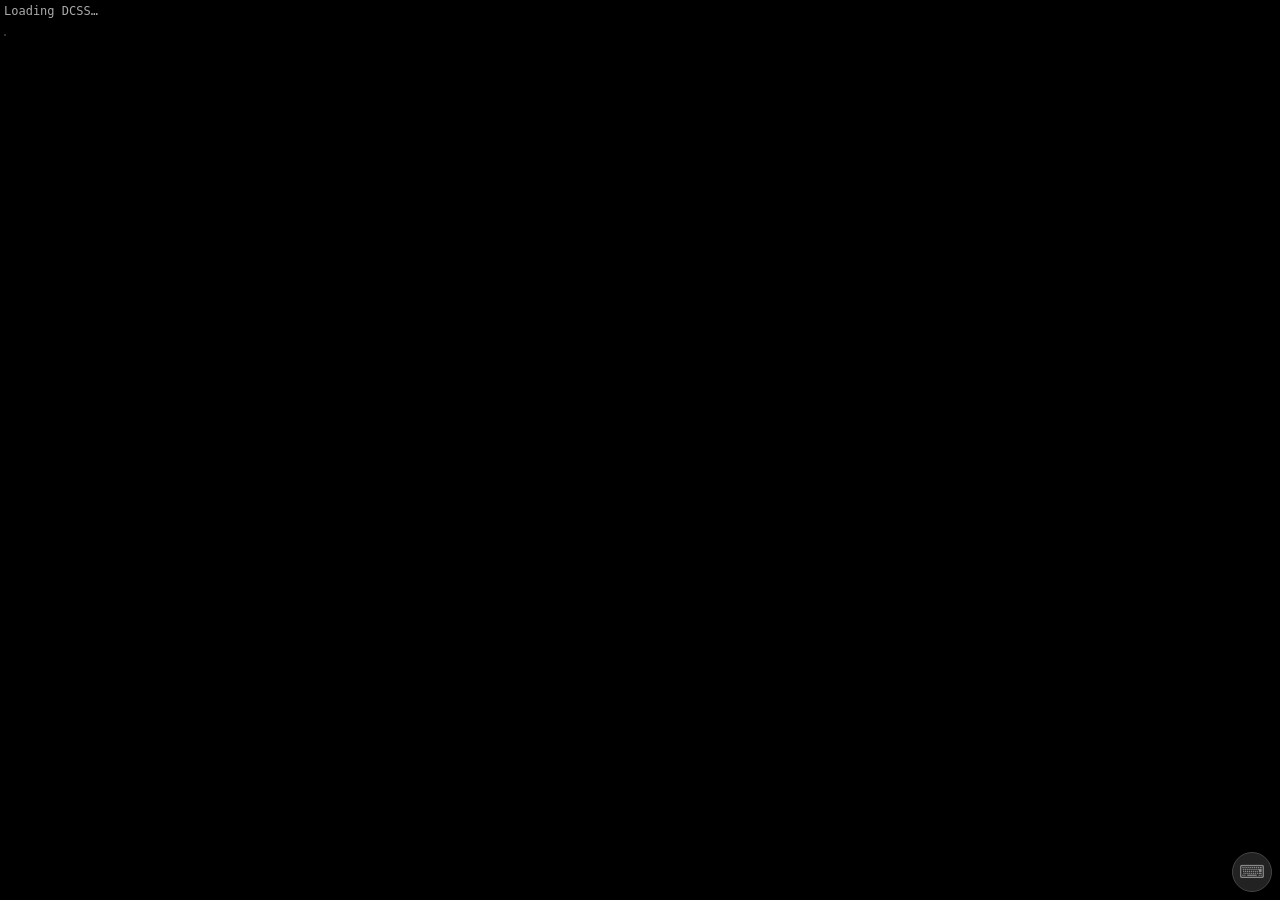
==== crawl-ref/source/ascii.html @ c0c44d6e "wasm: add browser landing page and on-screen virtual keyboard The browser is the only place this for" ====
<!DOCTYPE html>
<html lang="en">
<head>
<meta charset="UTF-8">
<meta name="viewport" content="width=device-width, initial-scale=1.0">
<title>DCSS ASCII — WebAssembly</title>
<style>
  * { box-sizing: border-box; margin: 0; padding: 0; }
  body { background: #000; display: flex; flex-direction: column; align-items: flex-start;
         justify-content: flex-start; min-height: 100vh; overflow-x: hidden; padding: 4px; }
  #status { color: #aaa; font-family: monospace; font-size: 12px; margin-bottom: 4px;
            width: 100%; flex-shrink: 0; }
  /* Wrapper clips the scaled terminal so it never causes horizontal scroll */
  #term-wrap { width: 100%; overflow: hidden; flex-shrink: 0; }
  #terminal { border: 1px solid #333; transform-origin: top left; display: inline-block; }
</style>
<link rel="stylesheet" href="https://cdn.jsdelivr.net/npm/xterm@5.3.0/css/xterm.min.css">
</head>
<body>
<div id="status">Loading DCSS…</div>
<div id="term-wrap"><div id="terminal"></div></div>

<script src="https://cdn.jsdelivr.net/npm/xterm@5.3.0/lib/xterm.min.js"></script>
<script src="https://cdn.jsdelivr.net/npm/xterm-addon-fit@0.8.0/lib/xterm-addon-fit.min.js"></script>
<script>
window.DCSS_MODE = 'ascii';

// ---------------------------------------------------------------------------
// 1. Terminal setup
// ---------------------------------------------------------------------------
const term = new Terminal({
    cols: 80,
    rows: 24,
    fontFamily: 'Courier New, monospace',
    fontSize: 16,
    theme: { background: '#000000', foreground: '#c0c0c0' },
    cursorStyle: 'underline',
    convertEol: false,
});
const fitAddon = new FitAddon.FitAddon();
term.loadAddon(fitAddon);
term.open(document.getElementById('terminal'));
term.write('\x1b[32mxterm.js OK — waiting for DCSS...\x1b[0m\r\n');

// Scale the terminal down on narrow screens so it fits without horizontal scroll.
// Uses CSS transform so the 80×24 DCSS layout is unaffected; the wrapper clips
// the excess height caused by transform not collapsing the layout box.
function fitTerm() {
    var termEl  = document.getElementById('terminal');
    var wrapEl  = document.getElementById('term-wrap');
    if (!termEl || !wrapEl) return;
    var vw = wrapEl.clientWidth;
    var tw = termEl.scrollWidth;
    if (tw <= 0 || vw <= 0) return;
    var scale = Math.min(1, vw / tw);
    termEl.style.transform = scale < 0.999 ? 'scale(' + scale.toFixed(4) + ')' : '';
    // Update wrapper height to match the visually-rendered height so elements
    // below (including VKB padding) position correctly.
    wrapEl.style.height = Math.ceil(termEl.scrollHeight * scale) + 'px';
}
window.dcssTermFit = fitTerm;
window.addEventListener('resize', function () { setTimeout(fitTerm, 60); });
// Initial fit runs after first render tick.
setTimeout(fitTerm, 0);

// ---------------------------------------------------------------------------
// 2. Bridge: C -> JS (output)
// ---------------------------------------------------------------------------
var dcssWriteCount = 0;
window.dcssWrite = function(ansiStr) {
    dcssWriteCount++;
    if (dcssWriteCount <= 3) {
        console.log('[dcssWrite #' + dcssWriteCount + '] len=' + ansiStr.length,
                    JSON.stringify(ansiStr.slice(0, 80)));
    }
    term.write(ansiStr);
};

// ---------------------------------------------------------------------------
// 3. Bridge: JS -> C (input)
// ---------------------------------------------------------------------------
window.Module = window.Module || {};

const KEY_MAP = {
    'ArrowUp':    0x101,
    'ArrowDown':  0x102,
    'ArrowLeft':  0x103,
    'ArrowRight': 0x104,
    'Backspace':  0x107,
    'Delete':     0x14C,
    'Insert':     0x14D,
    'Home':       0x106,
    'End':        0x166,
    'PageUp':     0x153,
    'PageDown':   0x152,
    'Escape':     27,
    'Tab':        9,
    'Enter':      13,
};

Module._dcssKeyBuffer = [];

// Shared injection used by both keyboard events and the virtual keyboard.
window.injectKey = function(code) {
    if (Module._dcssKeyResolve) {
        Module._dcssKeyResolve(code);
    } else {
        Module._dcssKeyBuffer.push(code);
    }
};

term.onKey(function(ev) {
    var key = ev.domEvent.key;
    var code;

    var mapped = KEY_MAP[key];
    if (mapped !== undefined) {
        code = mapped;
    } else if (ev.domEvent.ctrlKey && key.length === 1) {
        code = key.toUpperCase().charCodeAt(0) - 64;
    } else if (key.length === 1) {
        code = key.codePointAt(0);
    } else {
        return;
    }

    window.injectKey(code);
});

// ---------------------------------------------------------------------------
// 4. Module configuration
// ---------------------------------------------------------------------------
Module.noInitialRun = false;
Module.noExitRuntime = false;
Module.arguments = ['-dir', '/crawl'];

Module.preRun = Module.preRun || [];
Module.preRun.push(function() {
    var dirs = ['/crawl', '/crawl/saves', '/crawl/morgue', '/crawl/crash'];
    dirs.forEach(function(d) {
        try { FS.mkdir(d); } catch(e) {}
    });
    Module._dcssKeyBuffer = Module._dcssKeyBuffer || [];
    var ok = FS.analyzePath('/crawl').exists;
    term.write('\x1b[36m[preRun] /crawl exists=' + ok + ' args=' + JSON.stringify(Module.arguments) + '\x1b[0m\r\n');
    console.log('[dcss] preRun done, /crawl exists:', ok);
});

Module.print = function(text) {
    console.log('[dcss stdout]', text);
    term.write(text + '\r\n');
};
Module.printErr = function(text) {
    console.warn('[dcss stderr]', text);
    term.write('\x1b[33m' + text + '\x1b[0m\r\n');
};

Module.onExit = function(code) {
    console.error('[dcss] exited with code', code);
    term.write('\r\n\x1b[31m[DCSS exited with code ' + code + ']\x1b[0m\r\n');
};

Module.onRuntimeInitialized = function() {
    document.getElementById('status').textContent = 'DCSS running — click terminal and press a key to start';
    console.log('[dcss] onRuntimeInitialized — Module._dcss =', Module._dcss);
    term.focus();
    var lastWriteCount = 0;
    var lastBufferLen = 0;
    var checkN = 0;
    var checkInterval = setInterval(function() {
        checkN++;
        var bufLen = (Module._dcssKeyBuffer || []).length;
        var hasDcss = !!Module._dcss;
        console.log('[dcss] t=' + checkN + 's',
                    'dcss=' + hasDcss,
                    'writes=' + dcssWriteCount,
                    'bufLen=' + bufLen);
        if (hasDcss) {
            clearInterval(checkInterval);
            term.write('\x1b[32m[initscr() reached at t=' + checkN + 's]\x1b[0m\r\n');
        } else if (checkN === 3) {
            term.write('\r\n\x1b[33m[t=3s] initscr() not reached yet.\r\n' +
                       'If the game is polling a blocking getch() before curses init,\r\n' +
                       'click the terminal and press ENTER to unblock it.\x1b[0m\r\n');
        } else if (checkN >= 15) {
            clearInterval(checkInterval);
            term.write('\r\n\x1b[31m[giving up after 15s — game never called initscr()]\x1b[0m\r\n');
        }
    }, 1000);
};

Module.onAbort = function(what) {
    document.getElementById('status').textContent = 'DCSS ABORTED: ' + what;
    console.error('[dcss] onAbort:', what);
};
</script>
<script src="crawl.js"></script>
<script src="vkb.js"></script>
</body>
</html>
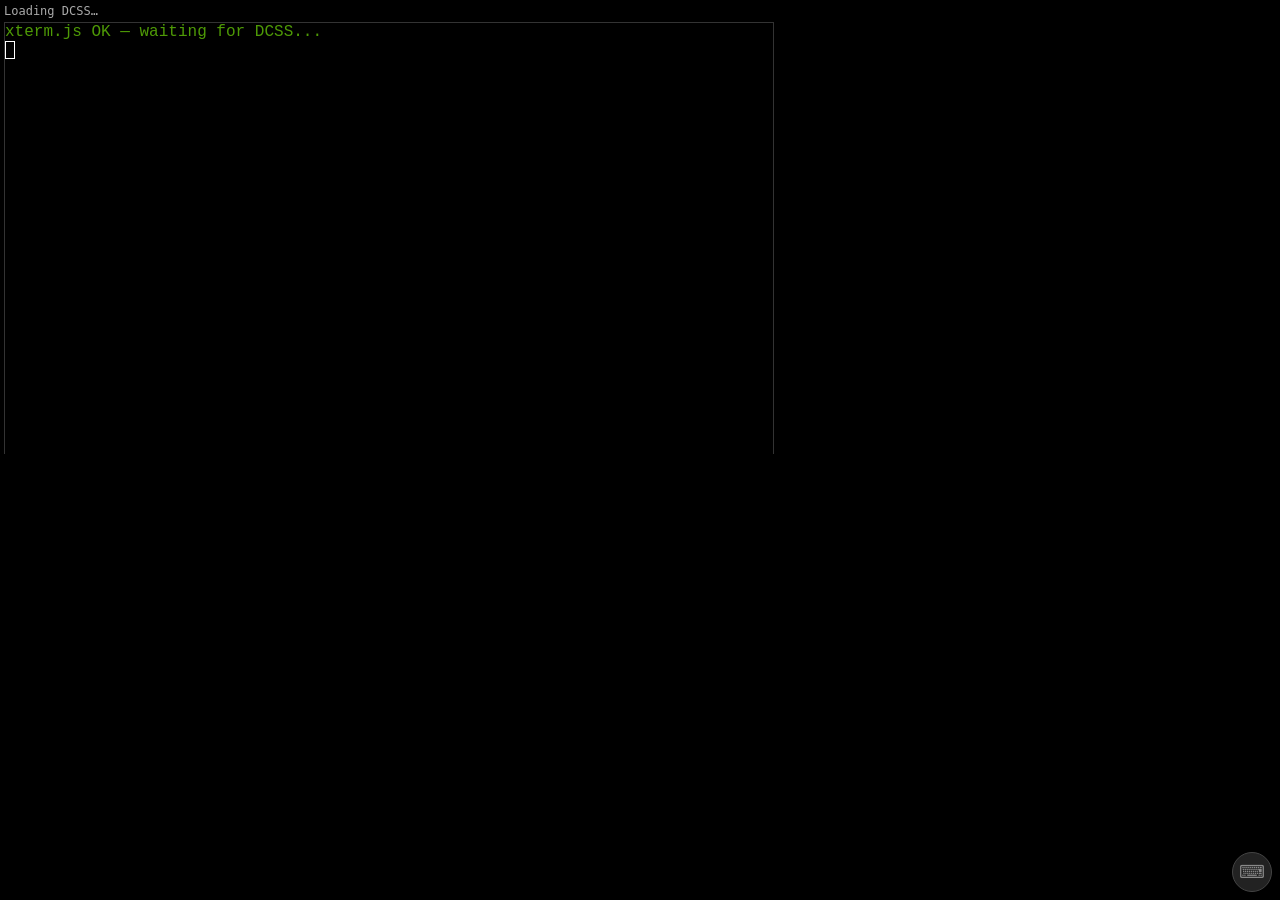
==== commit e02cb04f: "shrink image" ====
--- a/crawl-ref/source/ascii.html
+++ b/crawl-ref/source/ascii.html
@@ -4,6 +4,12 @@
 <meta charset="UTF-8">
 <meta name="viewport" content="width=device-width, initial-scale=1.0">
 <title>DCSS ASCII — WebAssembly</title>
+<link rel="manifest" href="/manifest.webmanifest">
+<meta name="theme-color" content="#111111">
+<link rel="icon" href="/icon.svg" type="image/svg+xml">
+<link rel="apple-touch-icon" href="/apple-touch-icon.png">
+<meta name="apple-mobile-web-app-capable" content="yes">
+<meta name="apple-mobile-web-app-status-bar-style" content="black-translucent">
 <style>
   * { box-sizing: border-box; margin: 0; padding: 0; }
   body { background: #000; display: flex; flex-direction: column; align-items: flex-start;
@@ -14,14 +20,14 @@
   #term-wrap { width: 100%; overflow: hidden; flex-shrink: 0; }
   #terminal { border: 1px solid #333; transform-origin: top left; display: inline-block; }
 </style>
-<link rel="stylesheet" href="https://cdn.jsdelivr.net/npm/xterm@5.3.0/css/xterm.min.css">
+<link rel="stylesheet" href="vendor/xterm.css">
 </head>
 <body>
 <div id="status">Loading DCSS…</div>
 <div id="term-wrap"><div id="terminal"></div></div>
 
-<script src="https://cdn.jsdelivr.net/npm/xterm@5.3.0/lib/xterm.min.js"></script>
-<script src="https://cdn.jsdelivr.net/npm/xterm-addon-fit@0.8.0/lib/xterm-addon-fit.min.js"></script>
+<script src="vendor/xterm.js"></script>
+<script src="vendor/xterm-addon-fit.js"></script>
 <script>
 window.DCSS_MODE = 'ascii';
 
@@ -196,5 +202,22 @@
 </script>
 <script src="crawl.js"></script>
 <script src="vkb.js"></script>
+<script>
+if ('serviceWorker' in navigator) {
+    // See index.html for the rationale; same registration logic on every page.
+    var hadController = !!navigator.serviceWorker.controller;
+    var refreshing = false;
+    navigator.serviceWorker.addEventListener('controllerchange', function () {
+        if (!hadController || refreshing) return;
+        refreshing = true;
+        location.reload();
+    });
+    window.addEventListener('load', function () {
+        navigator.serviceWorker.register('/sw.js', { updateViaCache: 'none' })
+            .then(function (reg) { if (reg && reg.update) reg.update().catch(function () {}); })
+            .catch(function (e) { console.warn('SW registration failed:', e); });
+    });
+}
+</script>
 </body>
 </html>
--- a/crawl-ref/source/vendor/xterm.css
+++ b/crawl-ref/source/vendor/xterm.css
@@ -0,0 +1,8 @@
+/**
+ * Minified by jsDelivr using clean-css v5.3.3.
+ * Original file: /npm/xterm@5.3.0/css/xterm.css
+ *
+ * Do NOT use SRI with dynamically generated files! More information: https://www.jsdelivr.com/using-sri-with-dynamic-files
+ */
+.xterm{cursor:text;position:relative;user-select:none;-ms-user-select:none;-webkit-user-select:none}.xterm.focus,.xterm:focus{outline:0}.xterm .xterm-helpers{position:absolute;top:0;z-index:5}.xterm .xterm-helper-textarea{padding:0;border:0;margin:0;position:absolute;opacity:0;left:-9999em;top:0;width:0;height:0;z-index:-5;white-space:nowrap;overflow:hidden;resize:none}.xterm .composition-view{background:#000;color:#fff;display:none;position:absolute;white-space:nowrap;z-index:1}.xterm .composition-view.active{display:block}.xterm .xterm-viewport{background-color:#000;overflow-y:scroll;cursor:default;position:absolute;right:0;left:0;top:0;bottom:0}.xterm .xterm-screen{position:relative}.xterm .xterm-screen canvas{position:absolute;left:0;top:0}.xterm .xterm-scroll-area{visibility:hidden}.xterm-char-measure-element{display:inline-block;visibility:hidden;position:absolute;top:0;left:-9999em;line-height:normal}.xterm.enable-mouse-events{cursor:default}.xterm .xterm-cursor-pointer,.xterm.xterm-cursor-pointer{cursor:pointer}.xterm.column-select.focus{cursor:crosshair}.xterm .xterm-accessibility,.xterm .xterm-message{position:absolute;left:0;top:0;bottom:0;right:0;z-index:10;color:transparent;pointer-events:none}.xterm .live-region{position:absolute;left:-9999px;width:1px;height:1px;overflow:hidden}.xterm-dim{opacity:1!important}.xterm-underline-1{text-decoration:underline}.xterm-underline-2{text-decoration:double underline}.xterm-underline-3{text-decoration:wavy underline}.xterm-underline-4{text-decoration:dotted underline}.xterm-underline-5{text-decoration:dashed underline}.xterm-overline{text-decoration:overline}.xterm-overline.xterm-underline-1{text-decoration:overline underline}.xterm-overline.xterm-underline-2{text-decoration:overline double underline}.xterm-overline.xterm-underline-3{text-decoration:overline wavy underline}.xterm-overline.xterm-underline-4{text-decoration:overline dotted underline}.xterm-overline.xterm-underline-5{text-decoration:overline dashed underline}.xterm-strikethrough{text-decoration:line-through}.xterm-screen .xterm-decoration-container .xterm-decoration{z-index:6;position:absolute}.xterm-screen .xterm-decoration-container .xterm-decoration.xterm-decoration-top-layer{z-index:7}.xterm-decoration-overview-ruler{z-index:8;position:absolute;top:0;right:0;pointer-events:none}.xterm-decoration-top{z-index:2;position:relative}
+/*# sourceMappingURL=/sm/c5efcc609fa43782768884f031126e0ac5752fe8f1f6c9d1eed7903b1bba39c1.map */
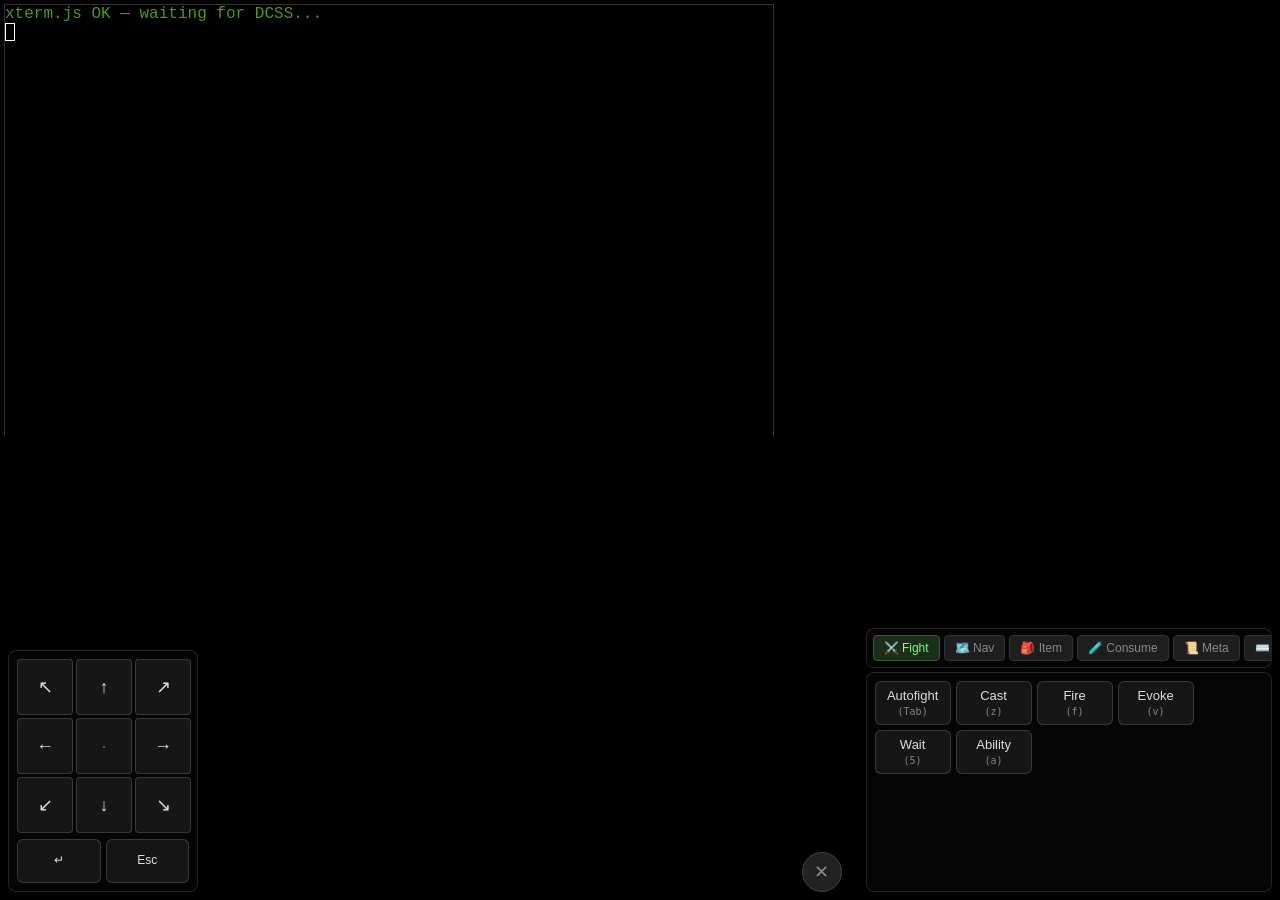
==== commit 22d63c60: "panoramic view" ====
--- a/crawl-ref/source/ascii.html
+++ b/crawl-ref/source/ascii.html
@@ -4,18 +4,10 @@
 <meta charset="UTF-8">
 <meta name="viewport" content="width=device-width, initial-scale=1.0">
 <title>DCSS ASCII — WebAssembly</title>
-<link rel="manifest" href="/manifest.webmanifest">
-<meta name="theme-color" content="#111111">
-<link rel="icon" href="/icon.svg" type="image/svg+xml">
-<link rel="apple-touch-icon" href="/apple-touch-icon.png">
-<meta name="apple-mobile-web-app-capable" content="yes">
-<meta name="apple-mobile-web-app-status-bar-style" content="black-translucent">
 <style>
   * { box-sizing: border-box; margin: 0; padding: 0; }
   body { background: #000; display: flex; flex-direction: column; align-items: flex-start;
          justify-content: flex-start; min-height: 100vh; overflow-x: hidden; padding: 4px; }
-  #status { color: #aaa; font-family: monospace; font-size: 12px; margin-bottom: 4px;
-            width: 100%; flex-shrink: 0; }
   /* Wrapper clips the scaled terminal so it never causes horizontal scroll */
   #term-wrap { width: 100%; overflow: hidden; flex-shrink: 0; }
   #terminal { border: 1px solid #333; transform-origin: top left; display: inline-block; }
@@ -23,7 +15,6 @@
 <link rel="stylesheet" href="vendor/xterm.css">
 </head>
 <body>
-<div id="status">Loading DCSS…</div>
 <div id="term-wrap"><div id="terminal"></div></div>
 
 <script src="vendor/xterm.js"></script>
@@ -167,7 +158,6 @@
 };
 
 Module.onRuntimeInitialized = function() {
-    document.getElementById('status').textContent = 'DCSS running — click terminal and press a key to start';
     console.log('[dcss] onRuntimeInitialized — Module._dcss =', Module._dcss);
     term.focus();
     var lastWriteCount = 0;
@@ -196,27 +186,29 @@
 };
 
 Module.onAbort = function(what) {
-    document.getElementById('status').textContent = 'DCSS ABORTED: ' + what;
+    // No on-page status banner any more — log to console; surface the
+    // failure inline in the terminal too so it's visible without devtools.
     console.error('[dcss] onAbort:', what);
+    try { term.write('\r\n\x1b[31m[DCSS ABORTED: ' + what + ']\x1b[0m\r\n'); } catch (e) {}
 };
 </script>
 <script src="crawl.js"></script>
 <script src="vkb.js"></script>
 <script>
 if ('serviceWorker' in navigator) {
-    // See index.html for the rationale; same registration logic on every page.
-    var hadController = !!navigator.serviceWorker.controller;
-    var refreshing = false;
-    navigator.serviceWorker.addEventListener('controllerchange', function () {
-        if (!hadController || refreshing) return;
-        refreshing = true;
-        location.reload();
-    });
-    window.addEventListener('load', function () {
-        navigator.serviceWorker.register('/sw.js', { updateViaCache: 'none' })
-            .then(function (reg) { if (reg && reg.update) reg.update().catch(function () {}); })
-            .catch(function (e) { console.warn('SW registration failed:', e); });
-    });
+    // See index.html for the rationale; PWA teardown only.
+    navigator.serviceWorker.getRegistrations()
+        .then(function (regs) { regs.forEach(function (r) { r.unregister(); }); })
+        .catch(function () {});
+    if ('caches' in window) {
+        caches.keys()
+            .then(function (names) {
+                names.forEach(function (n) {
+                    if (n.indexOf('dcss-') === 0) caches.delete(n);
+                });
+            })
+            .catch(function () {});
+    }
 }
 </script>
 </body>
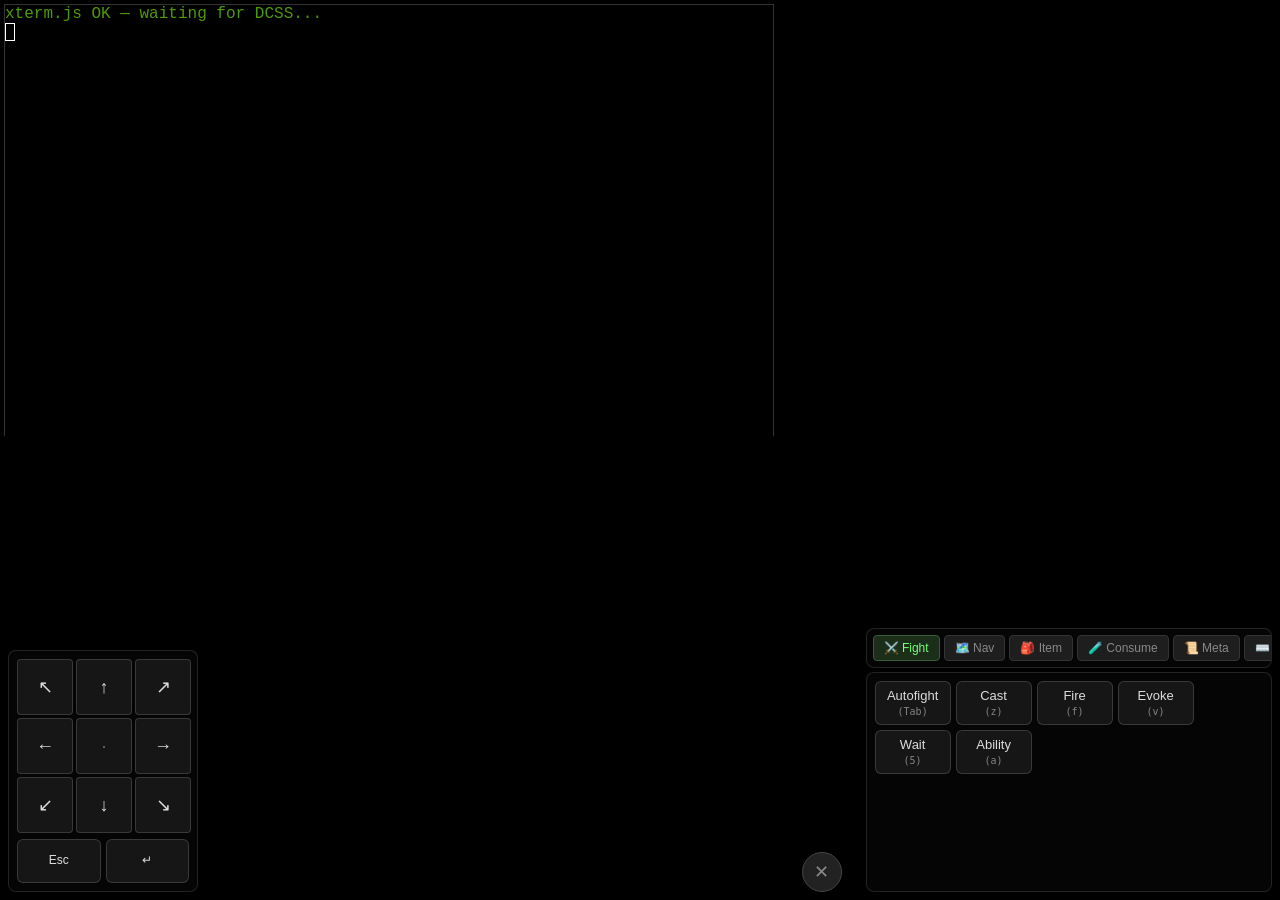
==== commit 62b419b0: "check last version update" ====
--- a/crawl-ref/source/ascii.html
+++ b/crawl-ref/source/ascii.html
@@ -3,6 +3,7 @@
 <head>
 <meta charset="UTF-8">
 <meta name="viewport" content="width=device-width, initial-scale=1.0">
+<meta name="dcss-version" content="__DEPLOY_VERSION__">
 <title>DCSS ASCII — WebAssembly</title>
 <style>
   * { box-sizing: border-box; margin: 0; padding: 0; }
@@ -194,6 +195,7 @@
 </script>
 <script src="crawl.js"></script>
 <script src="vkb.js"></script>
+<script src="version-check.js"></script>
 <script>
 if ('serviceWorker' in navigator) {
     // See index.html for the rationale; PWA teardown only.
